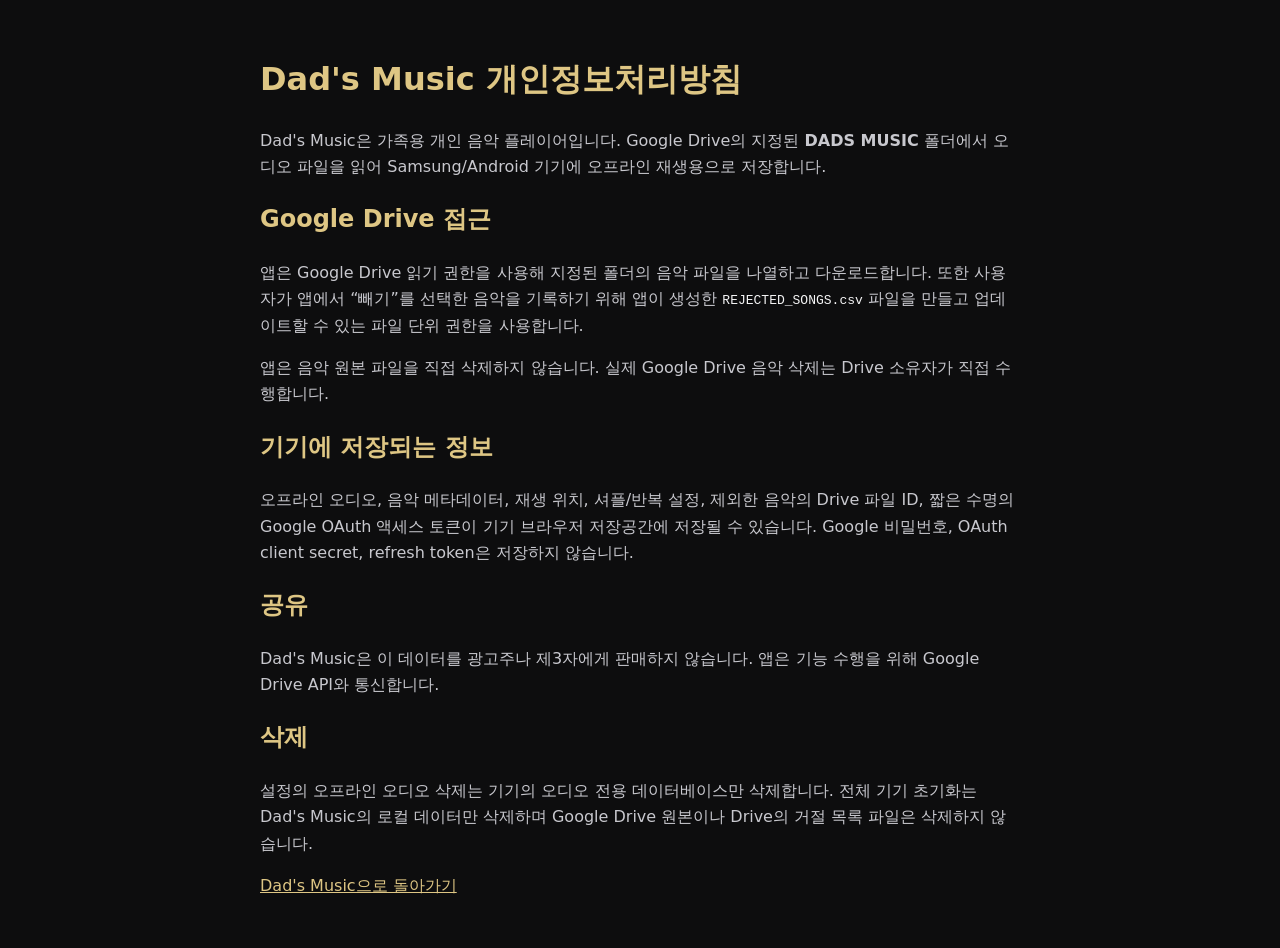
==== privacy.html @ c01a6409 "Sanitized public baseline" ====
<!doctype html><html lang="ko"><head><meta charset="utf-8"><meta name="viewport" content="width=device-width,initial-scale=1"><meta name="theme-color" content="#111111"><title>Dad's Music 개인정보처리방침</title><style>body{max-width:760px;margin:0 auto;padding:32px 20px;background:#0d0d0e;color:#f4f4f5;font-family:system-ui,-apple-system,"Noto Sans KR",sans-serif;line-height:1.65}h1,h2{color:#dec684}p,li{color:#c8c8ce}a{color:#dec684}code{color:#f4f4f5}</style></head><body>
<h1>Dad's Music 개인정보처리방침</h1>
<p>Dad's Music은 가족용 개인 음악 플레이어입니다. Google Drive의 지정된 <strong>DADS MUSIC</strong> 폴더에서 오디오 파일을 읽어 Samsung/Android 기기에 오프라인 재생용으로 저장합니다.</p>
<h2>Google Drive 접근</h2>
<p>앱은 Google Drive 읽기 권한을 사용해 지정된 폴더의 음악 파일을 나열하고 다운로드합니다. 또한 사용자가 앱에서 “빼기”를 선택한 음악을 기록하기 위해 앱이 생성한 <code>REJECTED_SONGS.csv</code> 파일을 만들고 업데이트할 수 있는 파일 단위 권한을 사용합니다.</p>
<p>앱은 음악 원본 파일을 직접 삭제하지 않습니다. 실제 Google Drive 음악 삭제는 Drive 소유자가 직접 수행합니다.</p>
<h2>기기에 저장되는 정보</h2>
<p>오프라인 오디오, 음악 메타데이터, 재생 위치, 셔플/반복 설정, 제외한 음악의 Drive 파일 ID, 짧은 수명의 Google OAuth 액세스 토큰이 기기 브라우저 저장공간에 저장될 수 있습니다. Google 비밀번호, OAuth client secret, refresh token은 저장하지 않습니다.</p>
<h2>공유</h2>
<p>Dad's Music은 이 데이터를 광고주나 제3자에게 판매하지 않습니다. 앱은 기능 수행을 위해 Google Drive API와 통신합니다.</p>
<h2>삭제</h2>
<p>설정의 오프라인 오디오 삭제는 기기의 오디오 전용 데이터베이스만 삭제합니다. 전체 기기 초기화는 Dad's Music의 로컬 데이터만 삭제하며 Google Drive 원본이나 Drive의 거절 목록 파일은 삭제하지 않습니다.</p>
<p><a href="./">Dad's Music으로 돌아가기</a></p>
</body></html>
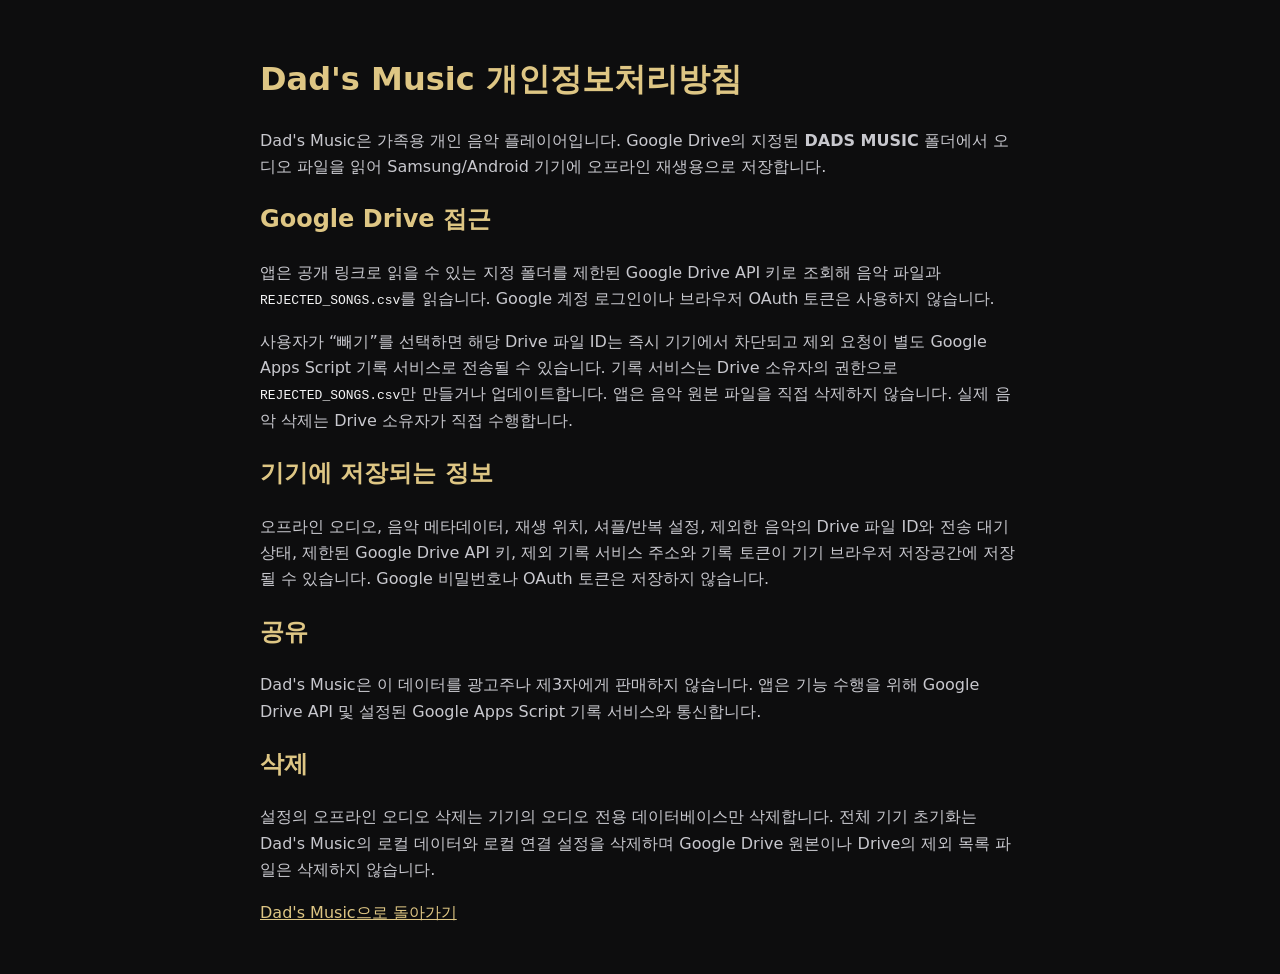
==== commit 36fac6dc: "Update Dad privacy text for API-key and writer architecture" ====
--- a/privacy.html
+++ b/privacy.html
@@ -2,13 +2,13 @@
 <h1>Dad's Music 개인정보처리방침</h1>
 <p>Dad's Music은 가족용 개인 음악 플레이어입니다. Google Drive의 지정된 <strong>DADS MUSIC</strong> 폴더에서 오디오 파일을 읽어 Samsung/Android 기기에 오프라인 재생용으로 저장합니다.</p>
 <h2>Google Drive 접근</h2>
-<p>앱은 Google Drive 읽기 권한을 사용해 지정된 폴더의 음악 파일을 나열하고 다운로드합니다. 또한 사용자가 앱에서 “빼기”를 선택한 음악을 기록하기 위해 앱이 생성한 <code>REJECTED_SONGS.csv</code> 파일을 만들고 업데이트할 수 있는 파일 단위 권한을 사용합니다.</p>
-<p>앱은 음악 원본 파일을 직접 삭제하지 않습니다. 실제 Google Drive 음악 삭제는 Drive 소유자가 직접 수행합니다.</p>
+<p>앱은 공개 링크로 읽을 수 있는 지정 폴더를 제한된 Google Drive API 키로 조회해 음악 파일과 <code>REJECTED_SONGS.csv</code>를 읽습니다. Google 계정 로그인이나 브라우저 OAuth 토큰은 사용하지 않습니다.</p>
+<p>사용자가 “빼기”를 선택하면 해당 Drive 파일 ID는 즉시 기기에서 차단되고 제외 요청이 별도 Google Apps Script 기록 서비스로 전송될 수 있습니다. 기록 서비스는 Drive 소유자의 권한으로 <code>REJECTED_SONGS.csv</code>만 만들거나 업데이트합니다. 앱은 음악 원본 파일을 직접 삭제하지 않습니다. 실제 음악 삭제는 Drive 소유자가 직접 수행합니다.</p>
 <h2>기기에 저장되는 정보</h2>
-<p>오프라인 오디오, 음악 메타데이터, 재생 위치, 셔플/반복 설정, 제외한 음악의 Drive 파일 ID, 짧은 수명의 Google OAuth 액세스 토큰이 기기 브라우저 저장공간에 저장될 수 있습니다. Google 비밀번호, OAuth client secret, refresh token은 저장하지 않습니다.</p>
+<p>오프라인 오디오, 음악 메타데이터, 재생 위치, 셔플/반복 설정, 제외한 음악의 Drive 파일 ID와 전송 대기 상태, 제한된 Google Drive API 키, 제외 기록 서비스 주소와 기록 토큰이 기기 브라우저 저장공간에 저장될 수 있습니다. Google 비밀번호나 OAuth 토큰은 저장하지 않습니다.</p>
 <h2>공유</h2>
-<p>Dad's Music은 이 데이터를 광고주나 제3자에게 판매하지 않습니다. 앱은 기능 수행을 위해 Google Drive API와 통신합니다.</p>
+<p>Dad's Music은 이 데이터를 광고주나 제3자에게 판매하지 않습니다. 앱은 기능 수행을 위해 Google Drive API 및 설정된 Google Apps Script 기록 서비스와 통신합니다.</p>
 <h2>삭제</h2>
-<p>설정의 오프라인 오디오 삭제는 기기의 오디오 전용 데이터베이스만 삭제합니다. 전체 기기 초기화는 Dad's Music의 로컬 데이터만 삭제하며 Google Drive 원본이나 Drive의 거절 목록 파일은 삭제하지 않습니다.</p>
+<p>설정의 오프라인 오디오 삭제는 기기의 오디오 전용 데이터베이스만 삭제합니다. 전체 기기 초기화는 Dad's Music의 로컬 데이터와 로컬 연결 설정을 삭제하며 Google Drive 원본이나 Drive의 제외 목록 파일은 삭제하지 않습니다.</p>
 <p><a href="./">Dad's Music으로 돌아가기</a></p>
 </body></html>
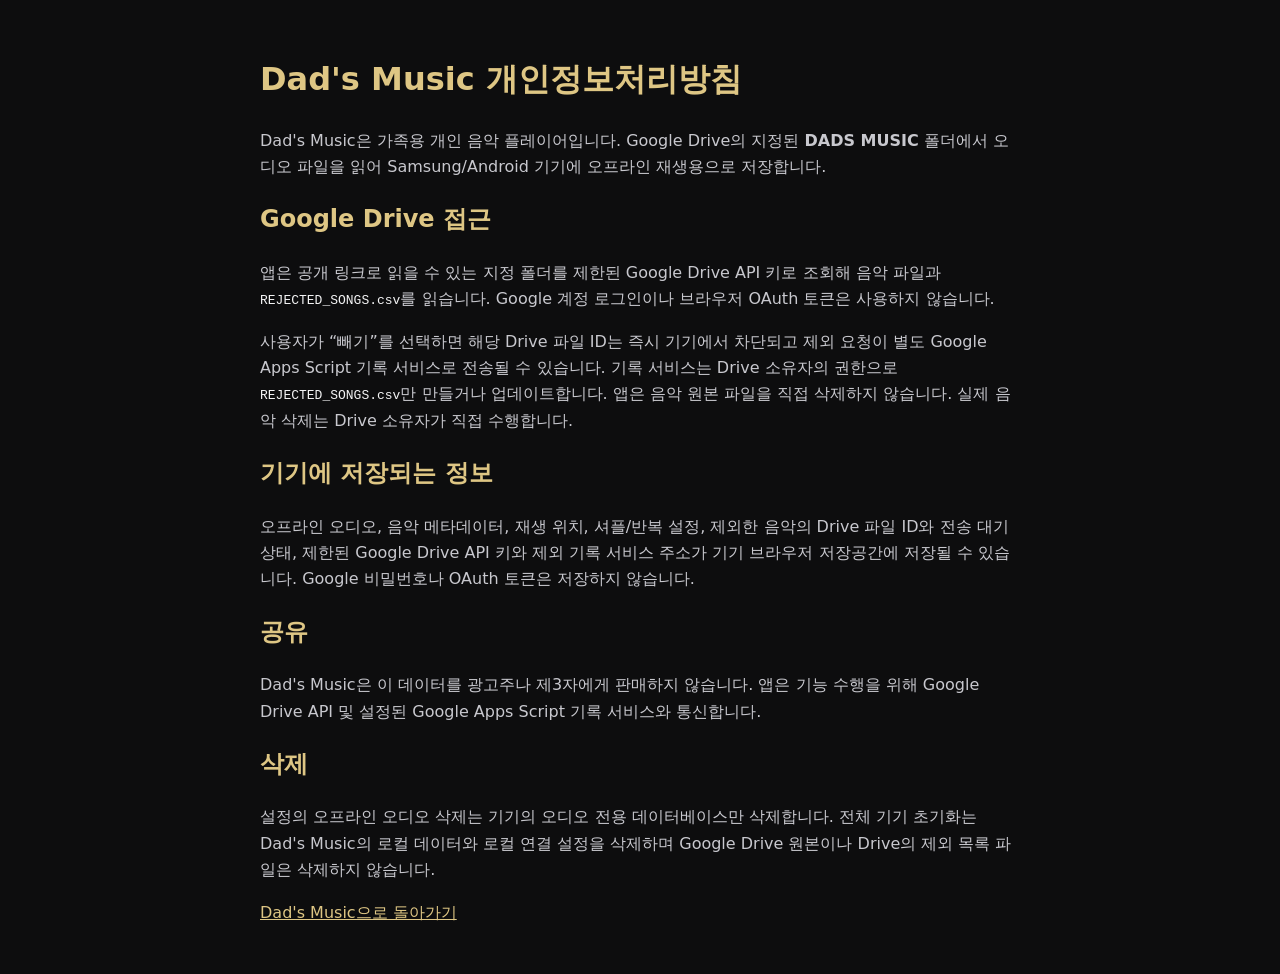
==== commit 725278e2: "Document Dad one-key credential model" ====
--- a/privacy.html
+++ b/privacy.html
@@ -5,7 +5,7 @@
 <p>앱은 공개 링크로 읽을 수 있는 지정 폴더를 제한된 Google Drive API 키로 조회해 음악 파일과 <code>REJECTED_SONGS.csv</code>를 읽습니다. Google 계정 로그인이나 브라우저 OAuth 토큰은 사용하지 않습니다.</p>
 <p>사용자가 “빼기”를 선택하면 해당 Drive 파일 ID는 즉시 기기에서 차단되고 제외 요청이 별도 Google Apps Script 기록 서비스로 전송될 수 있습니다. 기록 서비스는 Drive 소유자의 권한으로 <code>REJECTED_SONGS.csv</code>만 만들거나 업데이트합니다. 앱은 음악 원본 파일을 직접 삭제하지 않습니다. 실제 음악 삭제는 Drive 소유자가 직접 수행합니다.</p>
 <h2>기기에 저장되는 정보</h2>
-<p>오프라인 오디오, 음악 메타데이터, 재생 위치, 셔플/반복 설정, 제외한 음악의 Drive 파일 ID와 전송 대기 상태, 제한된 Google Drive API 키, 제외 기록 서비스 주소와 기록 토큰이 기기 브라우저 저장공간에 저장될 수 있습니다. Google 비밀번호나 OAuth 토큰은 저장하지 않습니다.</p>
+<p>오프라인 오디오, 음악 메타데이터, 재생 위치, 셔플/반복 설정, 제외한 음악의 Drive 파일 ID와 전송 대기 상태, 제한된 Google Drive API 키와 제외 기록 서비스 주소가 기기 브라우저 저장공간에 저장될 수 있습니다. Google 비밀번호나 OAuth 토큰은 저장하지 않습니다.</p>
 <h2>공유</h2>
 <p>Dad's Music은 이 데이터를 광고주나 제3자에게 판매하지 않습니다. 앱은 기능 수행을 위해 Google Drive API 및 설정된 Google Apps Script 기록 서비스와 통신합니다.</p>
 <h2>삭제</h2>
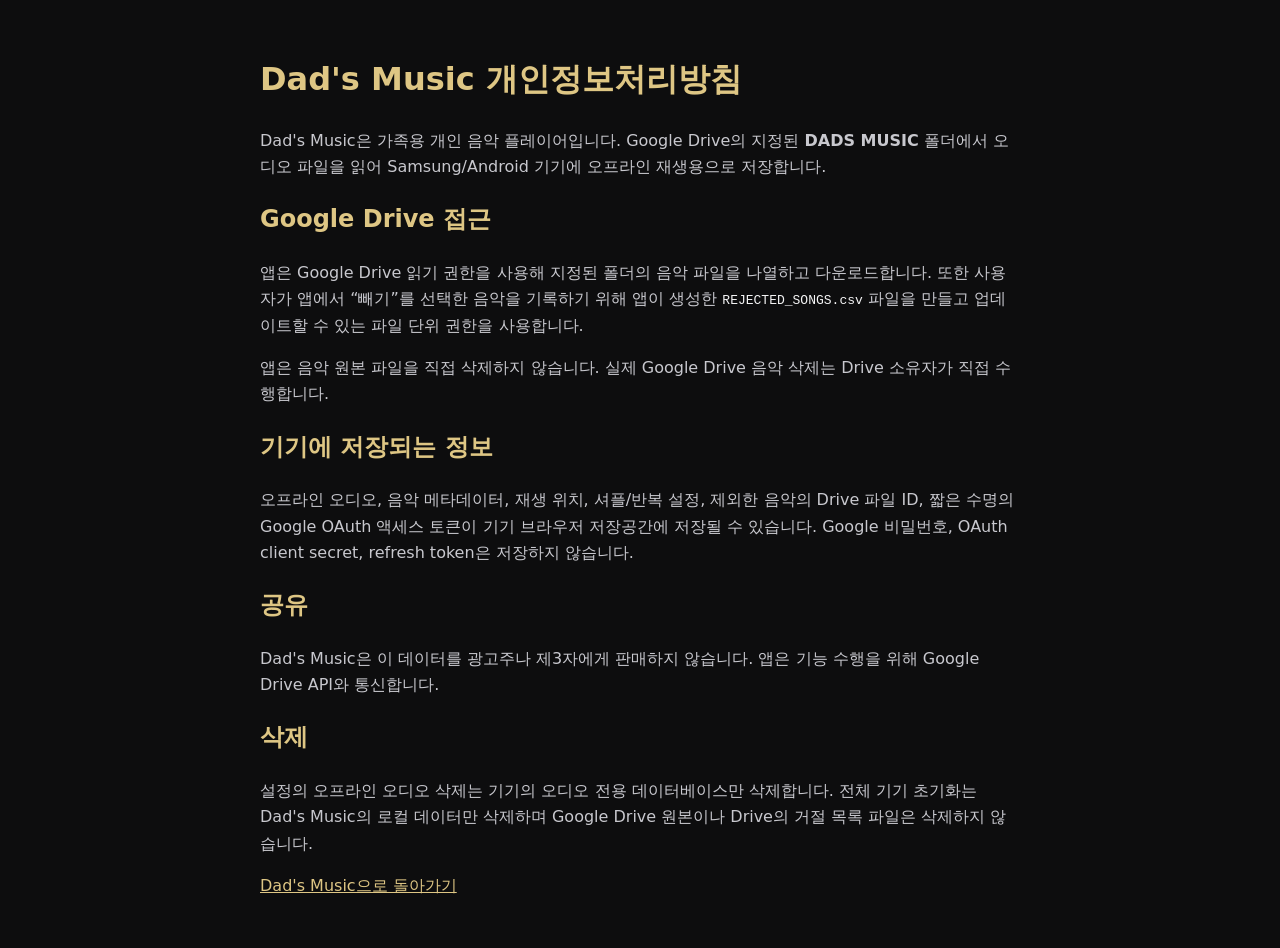
==== commit cc9cac1c: "Restore Dad production pending zero-touch bootstrap" ====
--- a/privacy.html
+++ b/privacy.html
@@ -2,13 +2,13 @@
 <h1>Dad's Music 개인정보처리방침</h1>
 <p>Dad's Music은 가족용 개인 음악 플레이어입니다. Google Drive의 지정된 <strong>DADS MUSIC</strong> 폴더에서 오디오 파일을 읽어 Samsung/Android 기기에 오프라인 재생용으로 저장합니다.</p>
 <h2>Google Drive 접근</h2>
-<p>앱은 공개 링크로 읽을 수 있는 지정 폴더를 제한된 Google Drive API 키로 조회해 음악 파일과 <code>REJECTED_SONGS.csv</code>를 읽습니다. Google 계정 로그인이나 브라우저 OAuth 토큰은 사용하지 않습니다.</p>
-<p>사용자가 “빼기”를 선택하면 해당 Drive 파일 ID는 즉시 기기에서 차단되고 제외 요청이 별도 Google Apps Script 기록 서비스로 전송될 수 있습니다. 기록 서비스는 Drive 소유자의 권한으로 <code>REJECTED_SONGS.csv</code>만 만들거나 업데이트합니다. 앱은 음악 원본 파일을 직접 삭제하지 않습니다. 실제 음악 삭제는 Drive 소유자가 직접 수행합니다.</p>
+<p>앱은 Google Drive 읽기 권한을 사용해 지정된 폴더의 음악 파일을 나열하고 다운로드합니다. 또한 사용자가 앱에서 “빼기”를 선택한 음악을 기록하기 위해 앱이 생성한 <code>REJECTED_SONGS.csv</code> 파일을 만들고 업데이트할 수 있는 파일 단위 권한을 사용합니다.</p>
+<p>앱은 음악 원본 파일을 직접 삭제하지 않습니다. 실제 Google Drive 음악 삭제는 Drive 소유자가 직접 수행합니다.</p>
 <h2>기기에 저장되는 정보</h2>
-<p>오프라인 오디오, 음악 메타데이터, 재생 위치, 셔플/반복 설정, 제외한 음악의 Drive 파일 ID와 전송 대기 상태, 제한된 Google Drive API 키와 제외 기록 서비스 주소가 기기 브라우저 저장공간에 저장될 수 있습니다. Google 비밀번호나 OAuth 토큰은 저장하지 않습니다.</p>
+<p>오프라인 오디오, 음악 메타데이터, 재생 위치, 셔플/반복 설정, 제외한 음악의 Drive 파일 ID, 짧은 수명의 Google OAuth 액세스 토큰이 기기 브라우저 저장공간에 저장될 수 있습니다. Google 비밀번호, OAuth client secret, refresh token은 저장하지 않습니다.</p>
 <h2>공유</h2>
-<p>Dad's Music은 이 데이터를 광고주나 제3자에게 판매하지 않습니다. 앱은 기능 수행을 위해 Google Drive API 및 설정된 Google Apps Script 기록 서비스와 통신합니다.</p>
+<p>Dad's Music은 이 데이터를 광고주나 제3자에게 판매하지 않습니다. 앱은 기능 수행을 위해 Google Drive API와 통신합니다.</p>
 <h2>삭제</h2>
-<p>설정의 오프라인 오디오 삭제는 기기의 오디오 전용 데이터베이스만 삭제합니다. 전체 기기 초기화는 Dad's Music의 로컬 데이터와 로컬 연결 설정을 삭제하며 Google Drive 원본이나 Drive의 제외 목록 파일은 삭제하지 않습니다.</p>
+<p>설정의 오프라인 오디오 삭제는 기기의 오디오 전용 데이터베이스만 삭제합니다. 전체 기기 초기화는 Dad's Music의 로컬 데이터만 삭제하며 Google Drive 원본이나 Drive의 거절 목록 파일은 삭제하지 않습니다.</p>
 <p><a href="./">Dad's Music으로 돌아가기</a></p>
 </body></html>
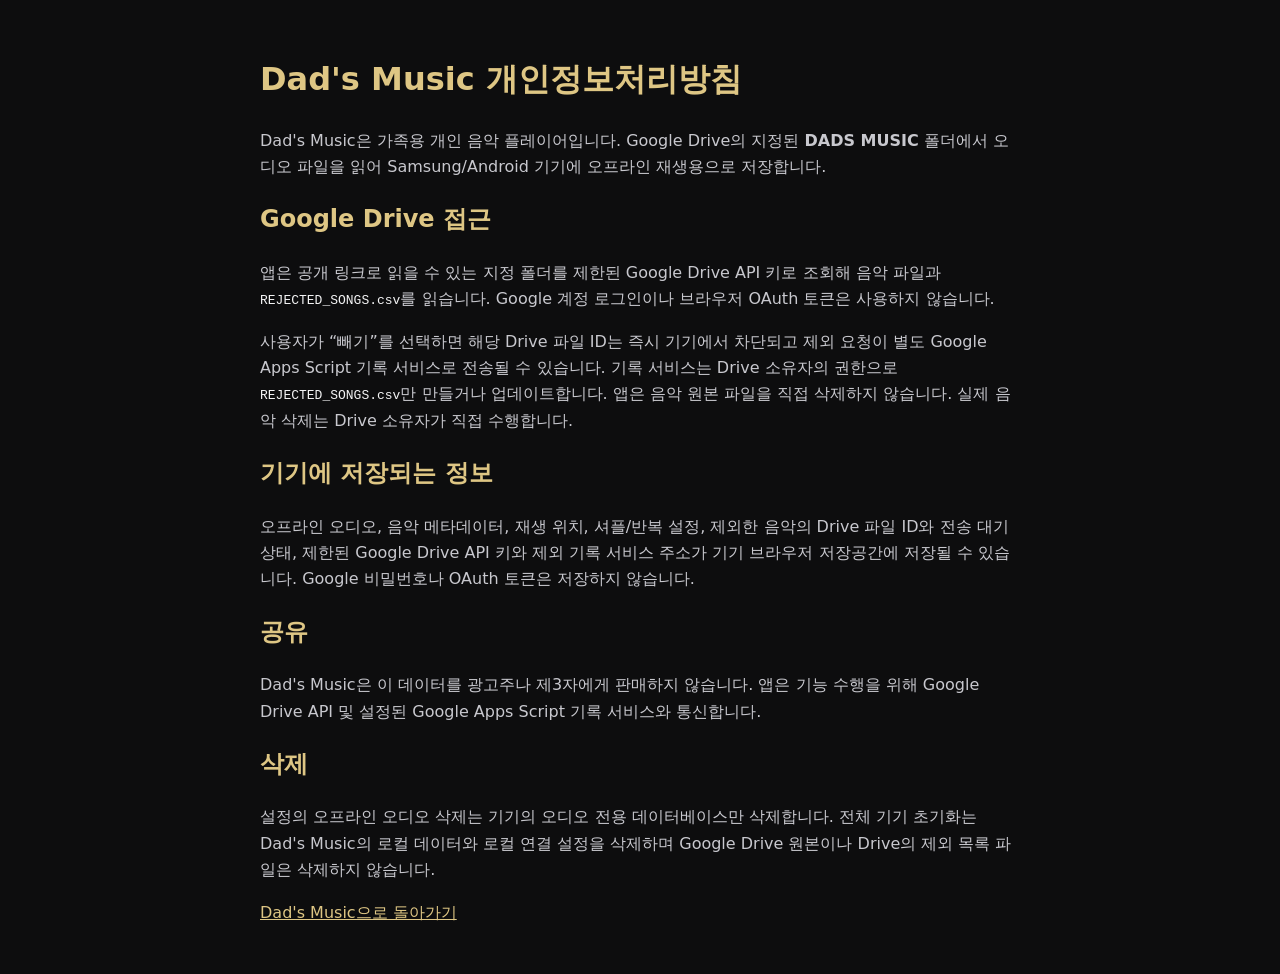
==== commit 9243b14b: "Prepare Dad zero-touch no-OAuth migration" ====
--- a/privacy.html
+++ b/privacy.html
@@ -2,13 +2,13 @@
 <h1>Dad's Music 개인정보처리방침</h1>
 <p>Dad's Music은 가족용 개인 음악 플레이어입니다. Google Drive의 지정된 <strong>DADS MUSIC</strong> 폴더에서 오디오 파일을 읽어 Samsung/Android 기기에 오프라인 재생용으로 저장합니다.</p>
 <h2>Google Drive 접근</h2>
-<p>앱은 Google Drive 읽기 권한을 사용해 지정된 폴더의 음악 파일을 나열하고 다운로드합니다. 또한 사용자가 앱에서 “빼기”를 선택한 음악을 기록하기 위해 앱이 생성한 <code>REJECTED_SONGS.csv</code> 파일을 만들고 업데이트할 수 있는 파일 단위 권한을 사용합니다.</p>
-<p>앱은 음악 원본 파일을 직접 삭제하지 않습니다. 실제 Google Drive 음악 삭제는 Drive 소유자가 직접 수행합니다.</p>
+<p>앱은 공개 링크로 읽을 수 있는 지정 폴더를 제한된 Google Drive API 키로 조회해 음악 파일과 <code>REJECTED_SONGS.csv</code>를 읽습니다. Google 계정 로그인이나 브라우저 OAuth 토큰은 사용하지 않습니다.</p>
+<p>사용자가 “빼기”를 선택하면 해당 Drive 파일 ID는 즉시 기기에서 차단되고 제외 요청이 별도 Google Apps Script 기록 서비스로 전송될 수 있습니다. 기록 서비스는 Drive 소유자의 권한으로 <code>REJECTED_SONGS.csv</code>만 만들거나 업데이트합니다. 앱은 음악 원본 파일을 직접 삭제하지 않습니다. 실제 음악 삭제는 Drive 소유자가 직접 수행합니다.</p>
 <h2>기기에 저장되는 정보</h2>
-<p>오프라인 오디오, 음악 메타데이터, 재생 위치, 셔플/반복 설정, 제외한 음악의 Drive 파일 ID, 짧은 수명의 Google OAuth 액세스 토큰이 기기 브라우저 저장공간에 저장될 수 있습니다. Google 비밀번호, OAuth client secret, refresh token은 저장하지 않습니다.</p>
+<p>오프라인 오디오, 음악 메타데이터, 재생 위치, 셔플/반복 설정, 제외한 음악의 Drive 파일 ID와 전송 대기 상태, 제한된 Google Drive API 키와 제외 기록 서비스 주소가 기기 브라우저 저장공간에 저장될 수 있습니다. Google 비밀번호나 OAuth 토큰은 저장하지 않습니다.</p>
 <h2>공유</h2>
-<p>Dad's Music은 이 데이터를 광고주나 제3자에게 판매하지 않습니다. 앱은 기능 수행을 위해 Google Drive API와 통신합니다.</p>
+<p>Dad's Music은 이 데이터를 광고주나 제3자에게 판매하지 않습니다. 앱은 기능 수행을 위해 Google Drive API 및 설정된 Google Apps Script 기록 서비스와 통신합니다.</p>
 <h2>삭제</h2>
-<p>설정의 오프라인 오디오 삭제는 기기의 오디오 전용 데이터베이스만 삭제합니다. 전체 기기 초기화는 Dad's Music의 로컬 데이터만 삭제하며 Google Drive 원본이나 Drive의 거절 목록 파일은 삭제하지 않습니다.</p>
+<p>설정의 오프라인 오디오 삭제는 기기의 오디오 전용 데이터베이스만 삭제합니다. 전체 기기 초기화는 Dad's Music의 로컬 데이터와 로컬 연결 설정을 삭제하며 Google Drive 원본이나 Drive의 제외 목록 파일은 삭제하지 않습니다.</p>
 <p><a href="./">Dad's Music으로 돌아가기</a></p>
 </body></html>
